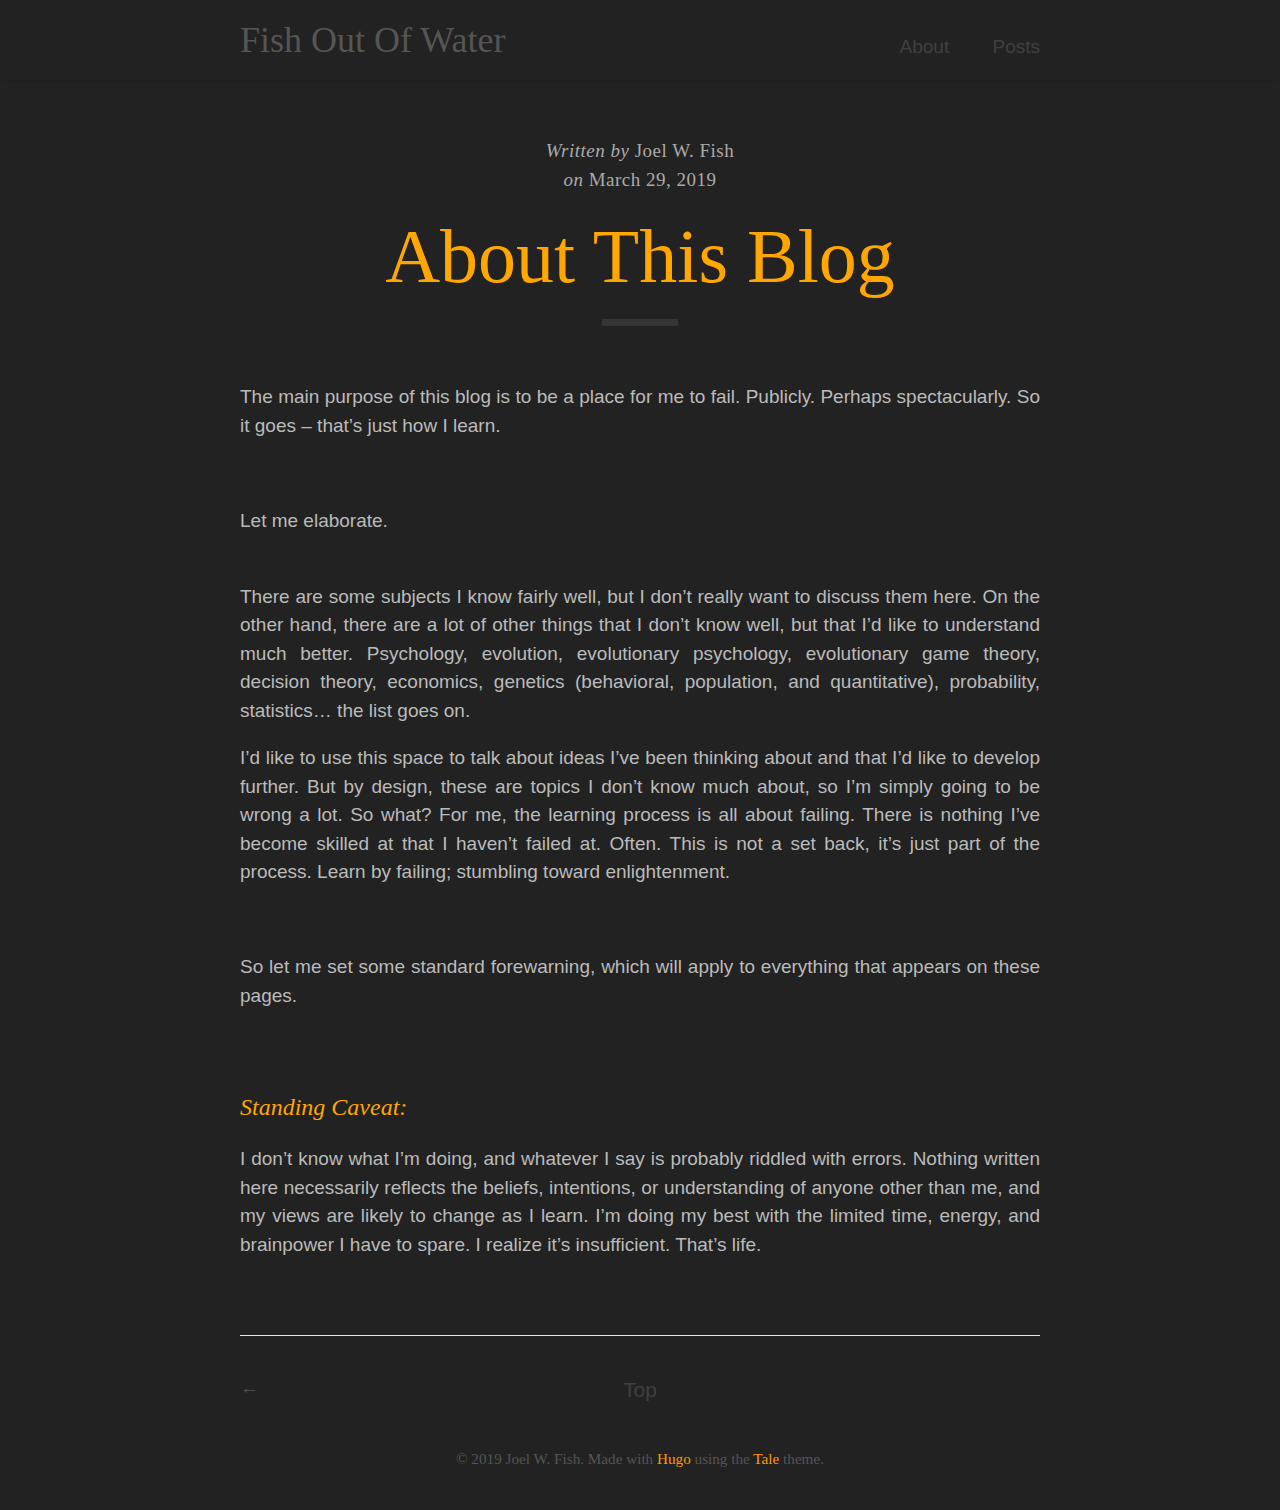
==== about/index.html @ 4e0a8caf "rebuilding site Fri Mar 29 23:59:55 EDT 2019" ====
<!DOCTYPE html>
<html lang="en-us">
    <head>
		<meta charset="UTF-8">
		<meta name="viewport" content="width=device-width, initial-scale=1.0">
	
		<title>
				About This Blog &middot; Fish Out Of Water
		</title>
	
		
  		<link rel="stylesheet" href="/css/style.css">
		<link rel="stylesheet" href="https://fonts.googleapis.com/css?family=Libre+Baskerville:400,400i,700">
		<link rel="stylesheet" href="/custom.css">
		
		<link rel="icon" type="image/png" sizes="32x32" href="/images/favicon-32x32.png">
		<link rel="icon" type="image/png" sizes="16x16" href="/images/favicon-16x16.png">
		<link rel="apple-touch-icon" sizes="180x180" href="/images/apple-touch-icon.png">
	
		
		<link href="" rel="alternate" type="application/rss+xml" title="Fish Out Of Water" />
	</head>
	
    <body>
        		<nav class="nav">
			<div class="nav-container">
				<a href="/">
					<h2 class="nav-title">Fish Out Of Water</h2>
				</a>
				<ul>
    <li><a href="/about">About</a></li>
    <li><a href="/">Posts</a></li>
</ul>
			</div>
		</nav>

        

<main>
	<div class="post">
		<div class="post-info">
    <span>Written by</span>
        Joel W. Fish
        <br>
        <span>on&nbsp;</span><time datetime="2019-03-29 22:33:36 -0400 EDT">March 29, 2019</time>
</div>
		<h1 class="post-title">About This Blog</h1>
<div class="post-line"></div>

		

		

<p>The main purpose of this blog is to be a place for me to fail.
Publicly.  Perhaps spectacularly.  So it goes &ndash; that&rsquo;s just how I
learn.</p>

<p><br></p>

<p>Let me elaborate.</p>

<p><br>
There are some subjects I know fairly well, but I don&rsquo;t really want to
discuss them here. On the other hand, there are a lot of other
things that I don&rsquo;t know well, but that I&rsquo;d like to understand much
better.  Psychology, evolution, evolutionary psychology, evolutionary game
theory, decision theory, economics, genetics (behavioral, population, and
quantitative), probability, statistics&hellip; the list goes on.</p>

<p>I&rsquo;d like to use this space to talk about ideas I&rsquo;ve been thinking
about and that I&rsquo;d like to develop further.  But by design, these are
topics I don&rsquo;t know much about, so I&rsquo;m simply going to be wrong a lot.  So
what?  For me, the learning process is all about failing.  There is
nothing I&rsquo;ve become skilled at that I haven&rsquo;t failed at.  Often.  This is
not a set back, it&rsquo;s just part of the process.  Learn by failing;
stumbling toward enlightenment.</p>

<p><br></p>

<p>So let me set some standard forewarning, which will apply to everything
that appears on these pages.</p>

<h3 id="standing-caveat">Standing Caveat:</h3>

<p>I don&rsquo;t know what I&rsquo;m doing, and whatever I say is probably riddled with
errors. Nothing written here necessarily reflects the beliefs, intentions,
or understanding of anyone other than me, and my views are likely to
change as I learn. I&rsquo;m doing my best with the limited time,
energy, and brainpower I have to spare.  I realize it&rsquo;s insufficient.
That&rsquo;s life.</p>


		
	</div>

	<div class="pagination">
		<a href="/posts/installation-notes/" class="left arrow">&#8592;</a>

		<a href="#" class="top">Top</a>
	</div>
</main>


        		<footer>
			<span>
			&copy; <time datetime="2019-03-29 23:59:55.548701 -0400 EDT m=&#43;0.090593292">2019</time> Joel W. Fish. Made with <a href='https://gohugo.io'>Hugo</a> using the <a href='https://github.com/EmielH/tale-hugo/'>Tale</a> theme.
			</span>
		</footer>

    </body>
</html>
---- css/style.css ----
*{-webkit-box-sizing:border-box;-moz-box-sizing:border-box;box-sizing:border-box;line-height:1.5}html,body{color:#555;background-color:#fff;margin:0;padding:0}html{font-family:"Libre Baskerville","Times New Roman",Times,serif;font-size:14px;overflow-y:scroll}@media (min-width: 600px){html{font-size:16px}}body{-webkit-text-size-adjust:100%}h1,h2,h3,h4,h5,h6{color:#353535;font-family:"Helvetica Neue","Segoe UI",Helvetica,Arial,sans-serif;line-height:normal}a{color:#4a9ae1;text-decoration:none}blockquote{border-left:0.25rem solid #e5e5e5;color:#979797;margin:.8rem 0;padding:.5rem 1rem}blockquote p:last-child{margin-bottom:0}@media (min-width: 600px){blockquote{padding:0 5rem 0 1.25rem}}img{display:block;margin:0 0 1rem;max-width:100%}td{vertical-align:top}pre,code{font-family:Menlo,Monaco,monospace}code{background-color:#f9f9f9;border-radius:3px;color:#bf616a;font-size:85%;padding:.25em .5em}pre{margin:0 0 1rem}pre code{background-color:transparent;color:inherit;font-size:100%;padding:0}.highlight{background-color:#f9f9f9;border-radius:3px;line-height:1.4;margin:0 0 1rem;padding:1rem}.highlight pre{margin-bottom:0;overflow-x:auto}.highlight .lineno{color:#aaa;display:inline-block;padding:0 .75rem 0 .25rem;-webkit-user-select:none;-moz-user-select:none;user-select:none}.post{padding:3rem 0}.post-info{color:#aaa;font-family:Palatino,"Palatino LT STD","Palatino Linotype","Book Antiqua","Georgia",serif;letter-spacing:0.5px;text-align:center}.post-info span{font-style:italic}.post-title{color:#353535;font-family:"Helvetica Neue","Segoe UI",Helvetica,Arial,sans-serif;font-size:4rem;margin:1rem 0;text-align:center}.post-line{border-top:0.4rem solid #353535;display:block;margin:0 auto 3rem;width:4rem}.post p{margin:0 0 1rem;text-align:justify}.post a:hover{text-decoration:underline}.post img{margin:0 auto 0.5rem}.post img+em{color:#aaa;display:block;font-family:"Helvetica Neue","Segoe UI",Helvetica,Arial,sans-serif;font-size:0.9rem;font-style:normal;text-align:center}.post img.emoji{display:inline-block;left:0;transform:none;width:1rem;height:1rem;vertical-align:text-top;padding:0;margin:0}.highlight .hll{background-color:#ffc}.highlight .c{color:#999}.highlight .err{color:#a00;background-color:#faa}.highlight .k{color:#069}.highlight .o{color:#555}.highlight .cm{color:#09f;font-style:italic}.highlight .cp{color:#099}.highlight .c1{color:#999}.highlight .cs{color:#999}.highlight .gd{background-color:#fcc;border:1px solid #c00}.highlight .ge{font-style:italic}.highlight .gr{color:#f00}.highlight .gh{color:#030}.highlight .gi{background-color:#cfc;border:1px solid #0c0}.highlight .go{color:#aaa}.highlight .gp{color:#009}.highlight .gu{color:#030}.highlight .gt{color:#9c6}.highlight .kc{color:#069}.highlight .kd{color:#069}.highlight .kn{color:#069}.highlight .kp{color:#069}.highlight .kr{color:#069}.highlight .kt{color:#078}.highlight .m{color:#f60}.highlight .s{color:#d44950}.highlight .na{color:#4f9fcf}.highlight .nb{color:#366}.highlight .nc{color:#0a8}.highlight .no{color:#360}.highlight .nd{color:#99f}.highlight .ni{color:#999}.highlight .ne{color:#c00}.highlight .nf{color:#c0f}.highlight .nl{color:#99f}.highlight .nn{color:#0cf}.highlight .nt{color:#2f6f9f}.highlight .nv{color:#033}.highlight .ow{color:#000}.highlight .w{color:#bbb}.highlight .mf{color:#f60}.highlight .mh{color:#f60}.highlight .mi{color:#f60}.highlight .mo{color:#f60}.highlight .sb{color:#c30}.highlight .sc{color:#c30}.highlight .sd{color:#c30;font-style:italic}.highlight .s2{color:#c30}.highlight .se{color:#c30}.highlight .sh{color:#c30}.highlight .si{color:#a00}.highlight .sx{color:#c30}.highlight .sr{color:#3aa}.highlight .s1{color:#c30}.highlight .ss{color:#fc3}.highlight .bp{color:#366}.highlight .vc{color:#033}.highlight .vg{color:#033}.highlight .vi{color:#033}.highlight .il{color:#f60}.css .o,.css .o+.nt,.css .nt+.nt{color:#999}.container{margin:0 auto;max-width:800px;width:80%}main,footer,.nav-container{display:block;margin:0 auto;max-width:800px;width:80%}.nav{box-shadow:0 2px 2px -2px rgba(0,0,0,0.2);overflow:auto}.nav-container{margin:1rem auto;position:relative;text-align:center}.nav-title{-webkit-transition:all 0.2s ease-out;-moz-transition:all 0.2s ease-out;transition:all 0.2s ease-out;color:#555;display:inline-block;margin:0;padding-right:.2rem}.nav-title:hover,.nav-title:focus{opacity:.6}.nav ul{list-style-type:none;margin:1rem 0 0;padding:0;text-align:center}.nav li{-webkit-transition:all 0.2s ease-out;-moz-transition:all 0.2s ease-out;transition:all 0.2s ease-out;color:#555;display:inline-block;opacity:.6;padding:0 2rem 0 0}.nav li:last-child{padding-right:0}.nav li:hover,.nav li:focus{opacity:1}.nav a{color:#555;font-family:"Helvetica Neue","Segoe UI",Helvetica,Arial,sans-serif}@media (min-width: 600px){.nav-container{text-align:left}.nav ul{bottom:0;position:absolute;right:0}}footer{font-family:Palatino,"Palatino LT STD","Palatino Linotype","Book Antiqua","Georgia",serif;padding:2rem 0;text-align:center}footer span{color:#555;font-size:.8rem}.pagination{border-top:0.5px solid #e5e5e5;font-family:Palatino,"Palatino LT STD","Palatino Linotype","Book Antiqua","Georgia",serif;padding-top:2rem;position:relative;text-align:center}.pagination span{color:#353535;font-size:1.1rem}.pagination .top{-webkit-transition:all 0.3s ease-out;-moz-transition:all 0.3s ease-out;transition:all 0.3s ease-out;color:#555;font-family:"Helvetica Neue","Segoe UI",Helvetica,Arial,sans-serif;font-size:1.1rem;opacity:.6}.pagination .top:hover{opacity:1}.pagination .arrow{-webkit-transition:all 0.3s ease-out;-moz-transition:all 0.3s ease-out;transition:all 0.3s ease-out;color:#555;position:absolute}.pagination .arrow:hover,.pagination .arrow:focus{opacity:.6;text-decoration:none}.pagination .left{left:0}.pagination .right{right:0}.catalogue-item{border-bottom:1px solid #e5e5e5;color:#555;display:block;padding:2rem 0}.catalogue-item:hover .catalogue-line,.catalogue-item:focus .catalogue-line{width:5rem}.catalogue-item:last-child{border:0}.catalogue-time{color:#aaa;font-family:Palatino,"Palatino LT STD","Palatino Linotype","Book Antiqua","Georgia",serif;letter-spacing:.5px}.catalogue-title{color:#353535;display:block;font-family:"Helvetica Neue","Segoe UI",Helvetica,Arial,sans-serif;font-size:2rem;font-weight:700;margin:.5rem 0}.catalogue-line{-webkit-transition:all 0.3s ease-out;-moz-transition:all 0.3s ease-out;transition:all 0.3s ease-out;border-top:0.2rem solid #353535;display:block;width:2rem}
---- custom.css ----
h1, .h1, h2, .h2, h3, .h3, h4, .h4, h5, .h5, .catalogue-title {
      margin-top: 84px;
      color: #ffa700;
      font-family: "Book Antiqua", Palatino, serif;
      font-weight: 500;
    }

.catalogue-item {
  color: #bbbbbb;
}

h1.title {
      font-size: 72px;
    }

h1 {
  font-size: 48px; 
}

h2 {
  font-size: 36px; 
}


h3 {
  font-size: 24px; 
  font-style: italic;
}

.post-title {
  color: #ffa700;
  font-family: "Book Antiqua", Palatino, serif;  
  font-weight: 500;
}


// This is for markdown padding color around code blocks
pre:not([class]){
  background-color: #000000;
  color: #000000;
  font-size: 16px;
  font-style: bold;
}

pre code {
  color: #f0e68c;
  font-size: 13px;
  padding: 0px;
  background-color: #000000;
}

p code {
  color: #f0e68c;
  background-color: #000000;
}


pre {
  background-color: #000;
  color: #f0e68c;
  border: 0px;
  font-size: 14px;
  padding: 12px;
}



.hljs-number {
  color: #ff7400;
}

.hljs-string {
  color: #FFFFFF;
}


html, body {
  line-height: 1.75em;
  font-size: 19px;
  font-family: "Helvetica Neue",Helvetica,Arial,sans-serif;
  background-color: #222222;
  color: #bbbbbb;
}

a {
  color: #ff9900;

}
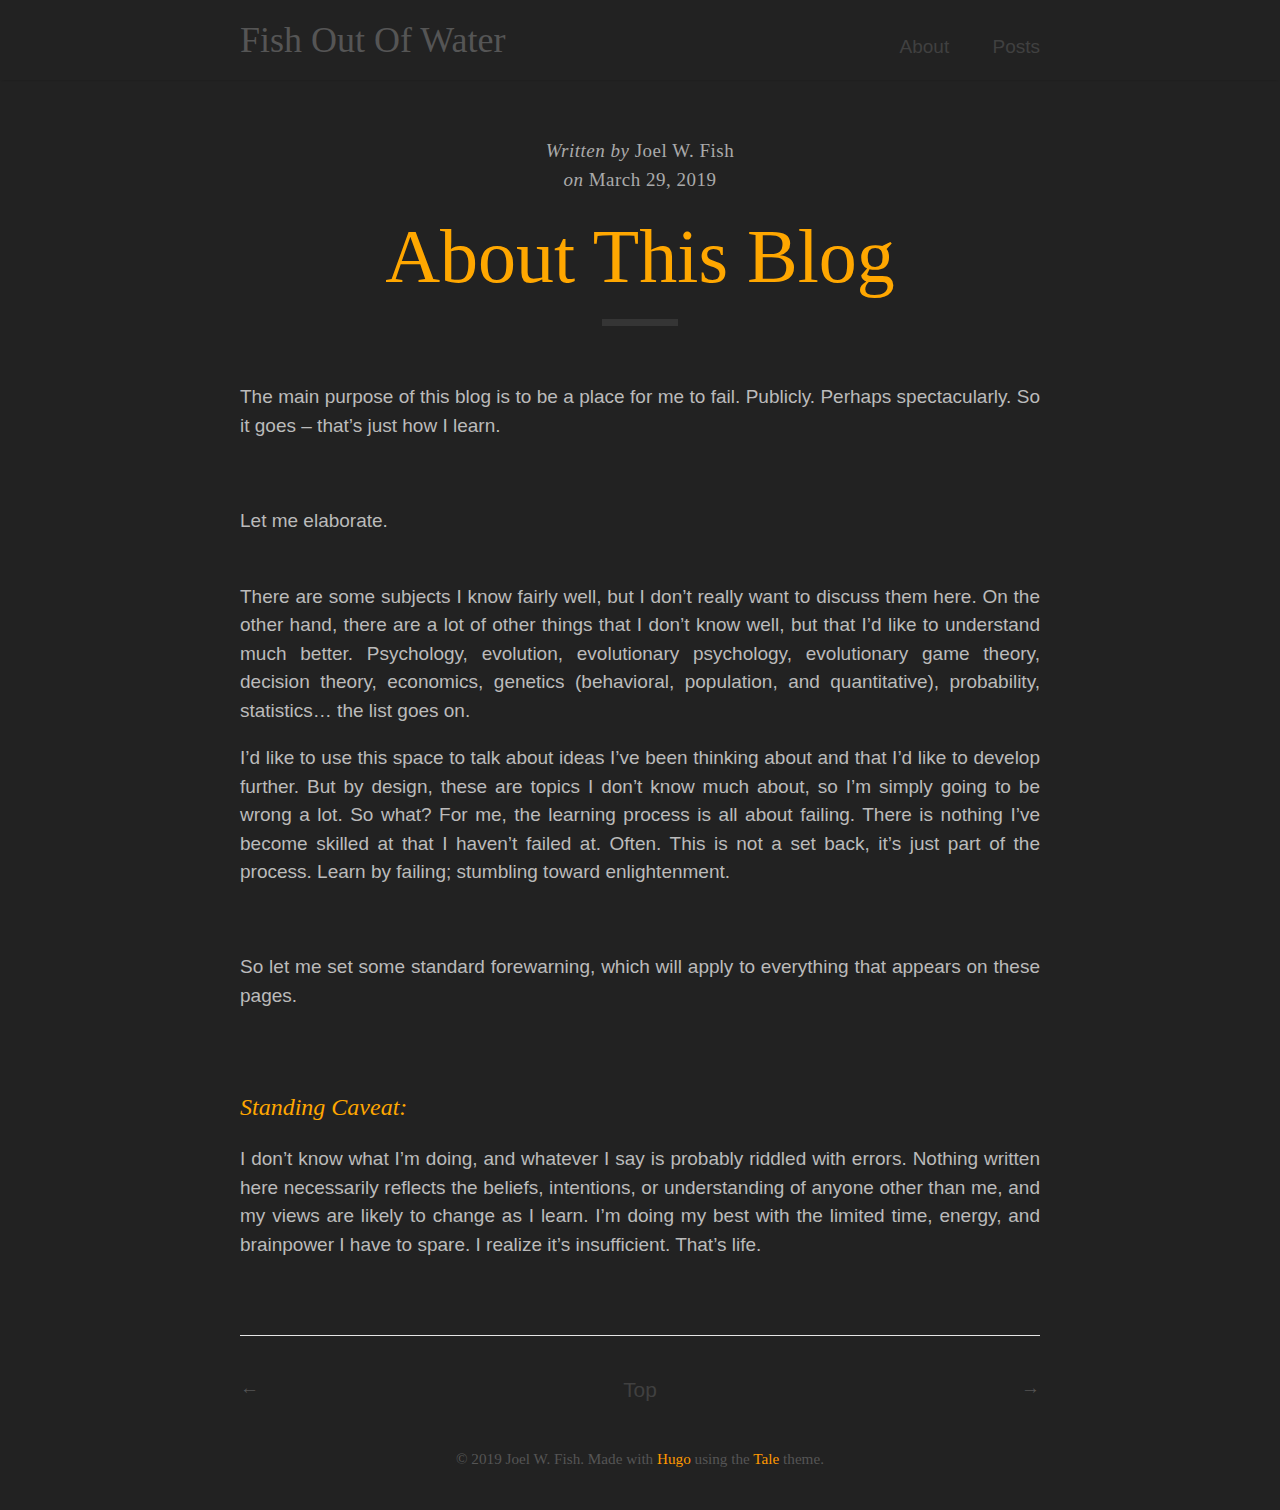
==== commit f23b9473: "rebuilding site Sun Mar 31 12:39:37 EDT 2019" ====
--- a/about/index.html
+++ b/about/index.html
@@ -95,6 +95,7 @@
 
 	<div class="pagination">
 		<a href="/posts/installation-notes/" class="left arrow">&#8592;</a>
+		<a href="/posts/genetic_determinism/" class="right arrow">&#8594;</a>
 
 		<a href="#" class="top">Top</a>
 	</div>
@@ -103,7 +104,7 @@
 
         		<footer>
 			<span>
-			&copy; <time datetime="2019-03-29 23:59:55.548701 -0400 EDT m=&#43;0.090593292">2019</time> Joel W. Fish. Made with <a href='https://gohugo.io'>Hugo</a> using the <a href='https://github.com/EmielH/tale-hugo/'>Tale</a> theme.
+			&copy; <time datetime="2019-03-31 12:39:37.723457 -0400 EDT m=&#43;0.085281435">2019</time> Joel W. Fish. Made with <a href='https://gohugo.io'>Hugo</a> using the <a href='https://github.com/EmielH/tale-hugo/'>Tale</a> theme.
 			</span>
 		</footer>
 
